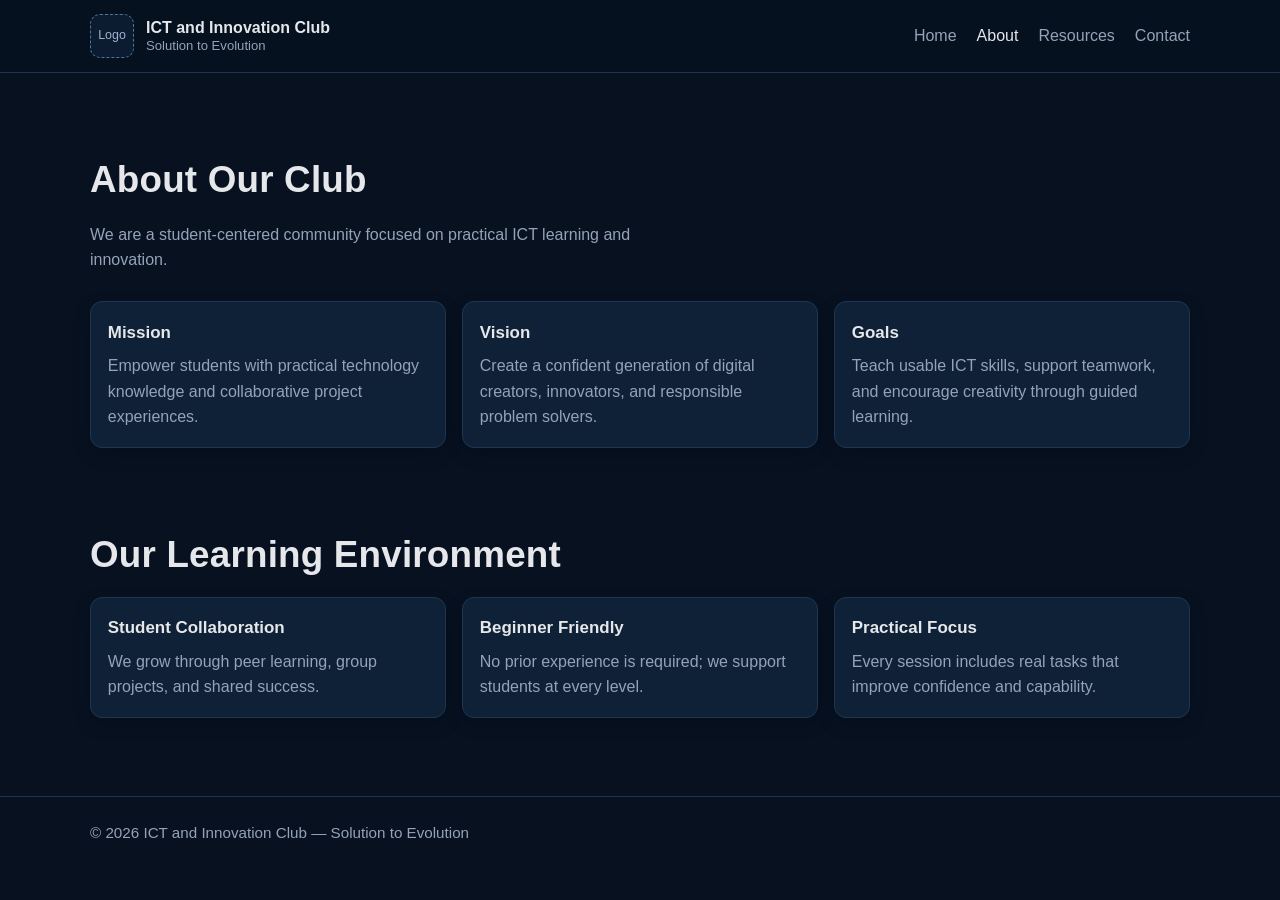
==== about.html @ 0fc640da "Refine UI style, add logo placeholder, and member quotes section" ====
<!DOCTYPE html>
<html lang="en">
  <head>
    <meta charset="UTF-8" />
    <meta name="viewport" content="width=device-width, initial-scale=1.0" />
    <title>ICT and Innovation Club | About Us</title>
    <link rel="stylesheet" href="css/style.css" />
  </head>
  <body>
    <header class="navbar">
      <div class="container nav-wrap">
        <a class="logo" href="index.html"><span class="logo-mark" aria-hidden="true">Logo</span><span class="logo-text"><strong>ICT and Innovation Club</strong><em>Solution to Evolution</em></span></a>
        <button class="menu-btn" data-menu-btn aria-expanded="false" aria-label="Toggle menu">Menu</button>
        <nav class="nav-links" data-nav-links>
          <a href="index.html">Home</a><a href="about.html" class="active">About</a><a href="resources.html">Resources</a><a href="contact.html">Contact</a>
        </nav>
      </div>
    </header>

    <main class="section">
      <div class="container">
        <h1 class="section-title reveal">About Our Club</h1>
        <p class="section-text reveal">We are a student-centered community focused on practical ICT learning and innovation.</p>

        <div class="grid grid-3">
          <article class="card reveal"><h3>Mission</h3><p>Empower students with practical technology knowledge and collaborative project experiences.</p></article>
          <article class="card reveal"><h3>Vision</h3><p>Create a confident generation of digital creators, innovators, and responsible problem solvers.</p></article>
          <article class="card reveal"><h3>Goals</h3><p>Teach usable ICT skills, support teamwork, and encourage creativity through guided learning.</p></article>
        </div>

        <section class="section" style="padding-bottom:0;">
          <h2 class="section-title reveal">Our Learning Environment</h2>
          <div class="grid grid-3">
            <article class="card reveal"><h3>Student Collaboration</h3><p>We grow through peer learning, group projects, and shared success.</p></article>
            <article class="card reveal"><h3>Beginner Friendly</h3><p>No prior experience is required; we support students at every level.</p></article>
            <article class="card reveal"><h3>Practical Focus</h3><p>Every session includes real tasks that improve confidence and capability.</p></article>
          </div>
        </section>
      </div>
    </main>

    <footer class="footer"><div class="container">© 2026 ICT and Innovation Club — Solution to Evolution</div></footer>
    <script src="js/script.js"></script>
  </body>
</html>
---- css/style.css ----
/*
  ICT and Innovation Club Website
  Shared stylesheet for all pages
  Theme: Dark blue, clean, lightweight
*/

:root {
  --bg-main: #071120;
  --bg-secondary: #0d1b2a;
  --accent: #1d4ed8;
  --text: #e5e7eb;
  --muted: #94a3b8;
  --card: #0f2136;
  --border: #1e3652;
  --max-width: 1100px;
  --radius: 12px;
  --shadow: 0 6px 18px rgba(0, 0, 0, 0.18);
}
* { box-sizing: border-box; }
html { scroll-behavior: smooth; }
body { margin: 0; font-family: "Inter", "Segoe UI", Roboto, Arial, sans-serif; background: var(--bg-main); color: var(--text); line-height: 1.6; }
a { color: inherit; text-decoration: none; }
img { max-width: 100%; display: block; }
.container { width: min(92%, var(--max-width)); margin-inline: auto; }
.section { padding: 78px 0; }
.section-alt { background: var(--bg-secondary); }
.section-title { font-size: clamp(1.7rem, 3vw, 2.3rem); margin: 0 0 12px; letter-spacing: .2px; }
.section-text { color: var(--muted); max-width: 65ch; margin: 0 0 28px; }

.navbar { position: sticky; top: 0; z-index: 1000; background: rgba(7, 17, 32, 0.96); border-bottom: 1px solid var(--border); }
.nav-wrap { min-height: 72px; display: flex; align-items: center; justify-content: space-between; gap: 1rem; }
.logo { display:flex; align-items:center; gap:.75rem; }
.logo-mark { width: 44px; height: 44px; border: 1px dashed #55739a; border-radius: 10px; display:grid; place-items:center; font-size:.78rem; color:#9eb4ce; background:#0b1c31; }
.logo-text { display:flex; flex-direction:column; line-height:1.15; }
.logo strong { font-size: 1rem; }
.logo em { color: var(--muted); font-style: normal; font-size: 0.82rem; }
.nav-links { display: flex; gap: 1.25rem; align-items: center; }
.nav-links a { color: var(--muted); font-weight: 500; transition: color .2s ease; }
.nav-links a:hover, .nav-links a.active { color: var(--text); }
.menu-btn { display: none; border: 1px solid var(--border); background: transparent; color: var(--text); padding: 0.4rem 0.7rem; border-radius: 8px; cursor: pointer; }

.hero { position: relative; min-height: calc(100vh - 72px); display: grid; place-items: center; overflow: hidden; }
.hero-bg { position: absolute; inset: 0; z-index: -2; }
.hero-slide { position: absolute; inset: 0; opacity: 0; transition: opacity 1.4s ease; background-position: center; background-size: cover; background-attachment: fixed; }
.hero-slide.active { opacity: 1; }
.hero-overlay { position: absolute; inset: 0; background: rgba(3, 10, 20, 0.7); z-index: -1; }
.hero-content { text-align: center; width: min(92%, 820px); }
.hero h1 { font-size: clamp(2rem, 4.8vw, 3.4rem); margin-bottom: 10px; line-height: 1.15; }
.hero p.lead { font-size: clamp(1rem, 2.4vw, 1.28rem); margin: 0; color: #cfd8e3; }
.hero p.desc { color: #b4c0d0; max-width: 70ch; margin: 16px auto 28px; }
.btn-group { display: flex; gap: 0.9rem; justify-content: center; flex-wrap: wrap; }
.btn { padding: 0.72rem 1.15rem; border-radius: 10px; border: 1px solid transparent; font-weight: 600; transition: transform .2s ease, background .2s ease; }
.btn-primary { background: var(--accent); color: white; }
.btn-primary:hover { transform: translateY(-2px); }
.btn-outline { border-color: #6d87a6; color: #d9e2f1; }
.btn-outline:hover { background: rgba(255, 255, 255, 0.06); }
.scroll-indicator { position: absolute; bottom: 20px; left: 50%; transform: translateX(-50%); font-size: 0.9rem; color: #c0ccdb; animation: floatY 1.8s ease-in-out infinite; }
@keyframes floatY { 0%,100% { transform: translate(-50%, 0);} 50% { transform: translate(-50%, 6px);} }

.quote-strip { padding-top: 60px; }
.quotes-grid { display:grid; gap:1rem; grid-template-columns:repeat(3,minmax(0,1fr)); }
.quote-card { margin:0; background:#0f2238; border:1px solid var(--border); border-left:3px solid var(--accent); border-radius:12px; padding:1rem 1rem .9rem; color:#d8e0ec; font-size:.98rem; box-shadow: var(--shadow); }
.quote-card cite { display:block; color:var(--muted); margin-top:.65rem; font-style:normal; font-size:.9rem; }

.grid { display: grid; gap: 1rem; }
.grid-4 { grid-template-columns: repeat(4, minmax(0, 1fr)); }
.grid-3 { grid-template-columns: repeat(3, minmax(0, 1fr)); }
.card { background: var(--card); border: 1px solid var(--border); border-radius: var(--radius); padding: 1.05rem; box-shadow: var(--shadow); transition: transform .22s ease, border-color .22s ease; }
.card:hover { transform: translateY(-3px); border-color:#2d4e75; }
.card h3 { margin-top: 0; margin-bottom: 0.45rem; font-size: 1.06rem; }
.card p { margin: 0; color: var(--muted); }
.activity-list { display: grid; gap: 0.85rem; }
.activity-item { background: #0f2238; border: 1px solid var(--border); padding: 1rem; border-radius: 12px; }
.cta { text-align: center; padding: 64px 0; }

.form { max-width: 650px; display: grid; gap: 0.9rem; }
.form label { font-weight: 600; }
.form input,.form textarea { width: 100%; padding: 0.75rem; border-radius: 10px; border: 1px solid var(--border); background: #0b1b2f; color: var(--text); }
.form textarea { min-height: 130px; resize: vertical; }
.footer { padding: 24px 0; border-top: 1px solid var(--border); color: var(--muted); font-size: 0.95rem; }

.reveal { opacity: 0; transform: translateY(16px); transition: opacity .45s ease, transform .45s ease; }
.reveal.visible { opacity: 1; transform: translateY(0); }

@media (max-width: 920px) {
  .grid-4 { grid-template-columns: repeat(2, minmax(0, 1fr)); }
  .grid-3, .quotes-grid { grid-template-columns: repeat(2, minmax(0, 1fr)); }
}
@media (max-width: 720px) {
  .menu-btn { display: inline-block; }
  .nav-links { position: absolute; top: 72px; left: 0; right: 0; display: none; flex-direction: column; background: #08162a; padding: 0.9rem; border-bottom: 1px solid var(--border); }
  .nav-links.open { display: flex; }
  .grid-4,.grid-3,.quotes-grid { grid-template-columns: 1fr; }
  .section { padding: 62px 0; }
  .hero-slide { background-attachment: scroll; }
}
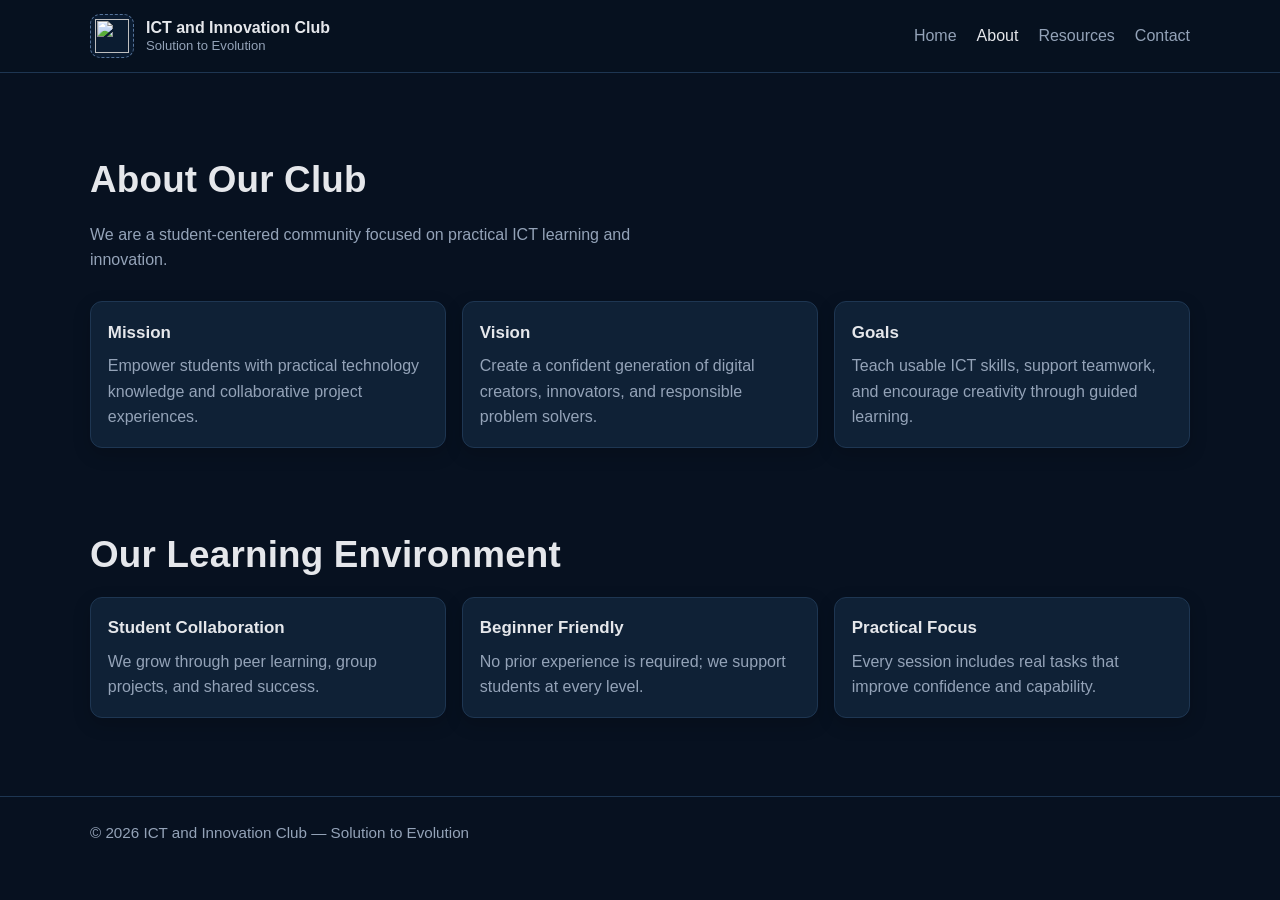
==== commit c8b06ae2: "Add assets folder structure and wire navbar logo image path" ====
--- a/about.html
+++ b/about.html
@@ -9,7 +9,7 @@
   <body>
     <header class="navbar">
       <div class="container nav-wrap">
-        <a class="logo" href="index.html"><span class="logo-mark" aria-hidden="true">Logo</span><span class="logo-text"><strong>ICT and Innovation Club</strong><em>Solution to Evolution</em></span></a>
+        <a class="logo" href="index.html"><span class="logo-mark" aria-hidden="true"><img src="assets/logos/ict.png" alt="" /></span><span class="logo-text"><strong>ICT and Innovation Club</strong><em>Solution to Evolution</em></span></a>
         <button class="menu-btn" data-menu-btn aria-expanded="false" aria-label="Toggle menu">Menu</button>
         <nav class="nav-links" data-nav-links>
           <a href="index.html">Home</a><a href="about.html" class="active">About</a><a href="resources.html">Resources</a><a href="contact.html">Contact</a>
--- a/css/style.css
+++ b/css/style.css
@@ -30,7 +30,8 @@
 .navbar { position: sticky; top: 0; z-index: 1000; background: rgba(7, 17, 32, 0.96); border-bottom: 1px solid var(--border); }
 .nav-wrap { min-height: 72px; display: flex; align-items: center; justify-content: space-between; gap: 1rem; }
 .logo { display:flex; align-items:center; gap:.75rem; }
-.logo-mark { width: 44px; height: 44px; border: 1px dashed #55739a; border-radius: 10px; display:grid; place-items:center; font-size:.78rem; color:#9eb4ce; background:#0b1c31; }
+.logo-mark { width: 44px; height: 44px; border: 1px dashed #55739a; border-radius: 10px; display:grid; place-items:center; overflow:hidden; background:#0b1c31; }
+.logo-mark img { width:100%; height:100%; object-fit:contain; padding:4px; }
 .logo-text { display:flex; flex-direction:column; line-height:1.15; }
 .logo strong { font-size: 1rem; }
 .logo em { color: var(--muted); font-style: normal; font-size: 0.82rem; }
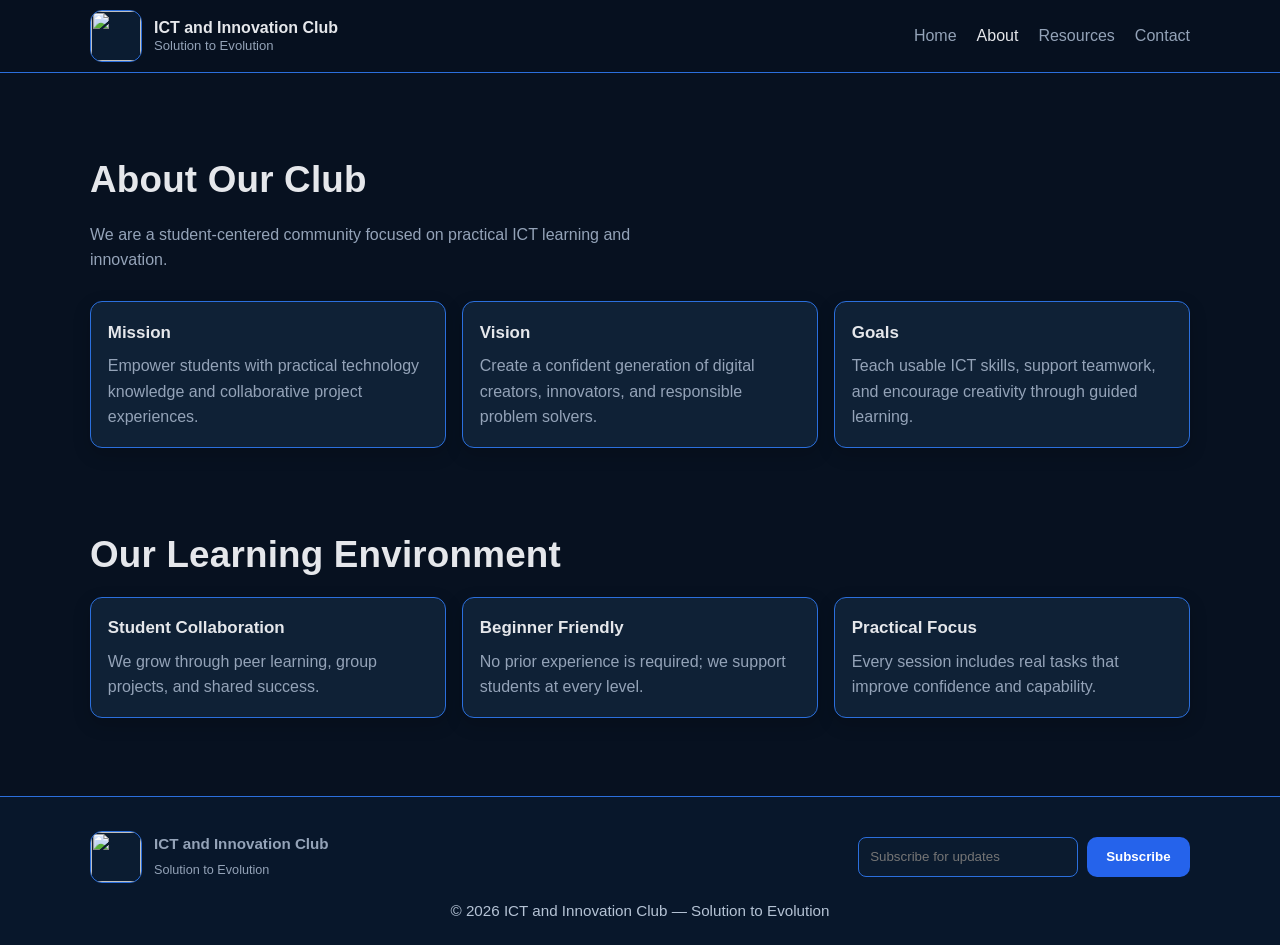
==== commit 943c62ee: "Polish branding, add section images, and upgrade footer/newsletter layout" ====
--- a/about.html
+++ b/about.html
@@ -39,7 +39,24 @@
       </div>
     </main>
 
-    <footer class="footer"><div class="container">© 2026 ICT and Innovation Club — Solution to Evolution</div></footer>
+    <footer class="footer">
+      <div class="container">
+        <div class="footer-top">
+          <div class="footer-brand">
+            <span class="logo-mark" aria-hidden="true"><img src="assets/logos/ict.png" alt="" /></span>
+            <div>
+              <strong>ICT and Innovation Club</strong><br />
+              <small>Solution to Evolution</small>
+            </div>
+          </div>
+          <form class="footer-news" action="#" method="post">
+            <input type="email" name="newsletter_email" placeholder="Subscribe for updates" aria-label="Newsletter email" />
+            <button class="btn btn-primary" type="submit">Subscribe</button>
+          </form>
+        </div>
+        <div class="footer-bottom">© 2026 ICT and Innovation Club — Solution to Evolution</div>
+      </div>
+    </footer>
     <script src="js/script.js"></script>
   </body>
 </html>
--- a/css/style.css
+++ b/css/style.css
@@ -7,11 +7,11 @@
 :root {
   --bg-main: #071120;
   --bg-secondary: #0d1b2a;
-  --accent: #1d4ed8;
+  --accent: #2563eb;
   --text: #e5e7eb;
   --muted: #94a3b8;
   --card: #0f2136;
-  --border: #1e3652;
+  --border: #2b6fdd;
   --max-width: 1100px;
   --radius: 12px;
   --shadow: 0 6px 18px rgba(0, 0, 0, 0.18);
@@ -30,8 +30,8 @@
 .navbar { position: sticky; top: 0; z-index: 1000; background: rgba(7, 17, 32, 0.96); border-bottom: 1px solid var(--border); }
 .nav-wrap { min-height: 72px; display: flex; align-items: center; justify-content: space-between; gap: 1rem; }
 .logo { display:flex; align-items:center; gap:.75rem; }
-.logo-mark { width: 44px; height: 44px; border: 1px dashed #55739a; border-radius: 10px; display:grid; place-items:center; overflow:hidden; background:#0b1c31; }
-.logo-mark img { width:100%; height:100%; object-fit:contain; padding:4px; }
+.logo-mark { width: 52px; height: 52px; border: 1px solid #2b6fdd; border-radius: 12px; display:grid; place-items:center; overflow:hidden; background:#0b1c31; flex-shrink:0; }
+.logo-mark img { width:100%; height:100%; object-fit:contain; }
 .logo-text { display:flex; flex-direction:column; line-height:1.15; }
 .logo strong { font-size: 1rem; }
 .logo em { color: var(--muted); font-style: normal; font-size: 0.82rem; }
@@ -95,3 +95,65 @@
   .section { padding: 62px 0; }
   .hero-slide { background-attachment: scroll; }
 }
+
+
+.section-media {
+  margin-top: 22px;
+  border: 1px solid var(--border);
+  border-radius: 14px;
+  overflow: hidden;
+  background: #0a1a2f;
+}
+.section-media img {
+  width: 100%;
+  height: 230px;
+  object-fit: cover;
+  opacity: 0.9;
+}
+
+.contact-center {
+  text-align: center;
+}
+.contact-center .section-text,
+.contact-center .form {
+  margin-inline: auto;
+}
+
+.footer {
+  padding: 34px 0 22px;
+  border-top: 1px solid var(--border);
+  color: var(--muted);
+  font-size: 0.95rem;
+  background: #08172b;
+}
+.footer-top {
+  display: grid;
+  grid-template-columns: 1.2fr 1fr;
+  gap: 1rem;
+  align-items: center;
+  margin-bottom: 16px;
+}
+.footer-brand {
+  display: flex;
+  gap: .75rem;
+  align-items: center;
+}
+.footer-news {
+  display: flex;
+  gap: .55rem;
+  justify-content: flex-end;
+}
+.footer-news input {
+  padding: .65rem .7rem;
+  border-radius: 8px;
+  border: 1px solid var(--border);
+  background: #0b1b2f;
+  color: var(--text);
+  min-width: 220px;
+}
+.footer-bottom { text-align: center; color: #b5c3d5; }
+
+@media (max-width: 720px) {
+  .footer-top { grid-template-columns: 1fr; }
+  .footer-news { justify-content: flex-start; flex-wrap: wrap; }
+}
